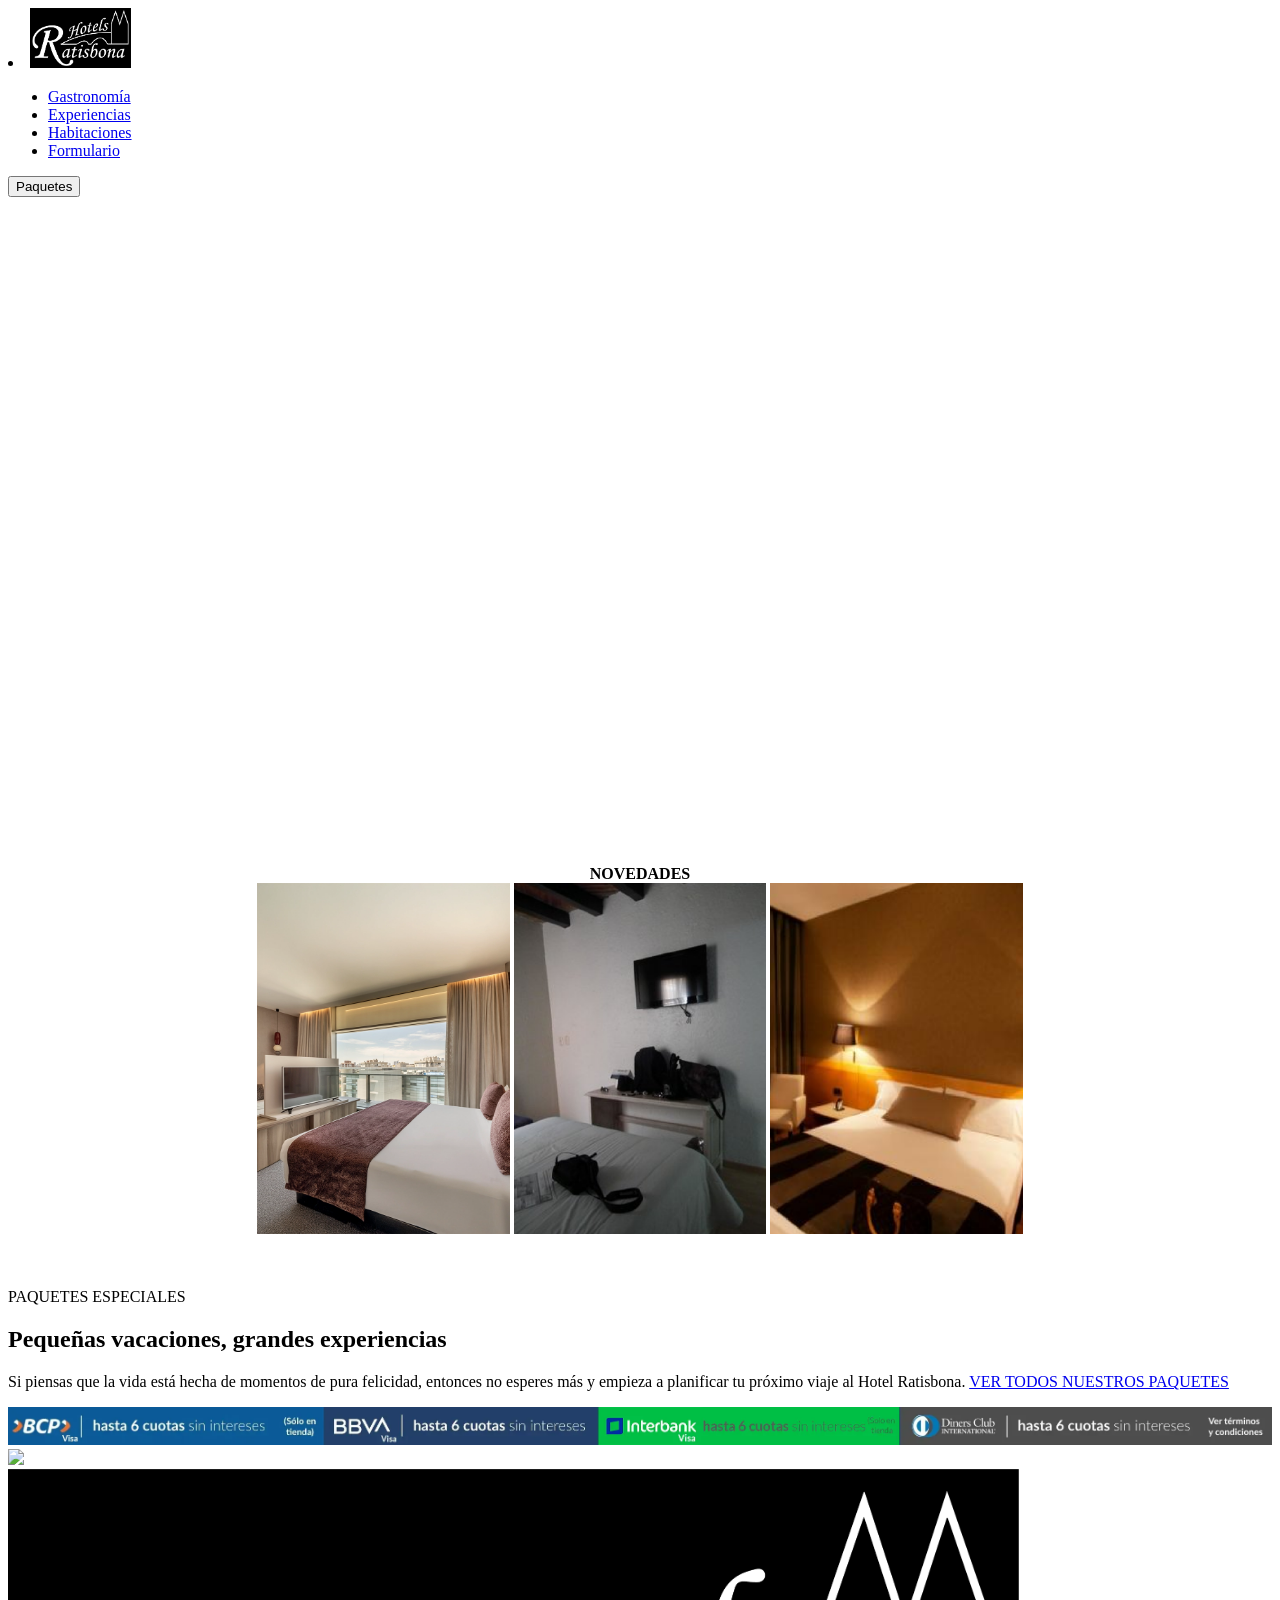
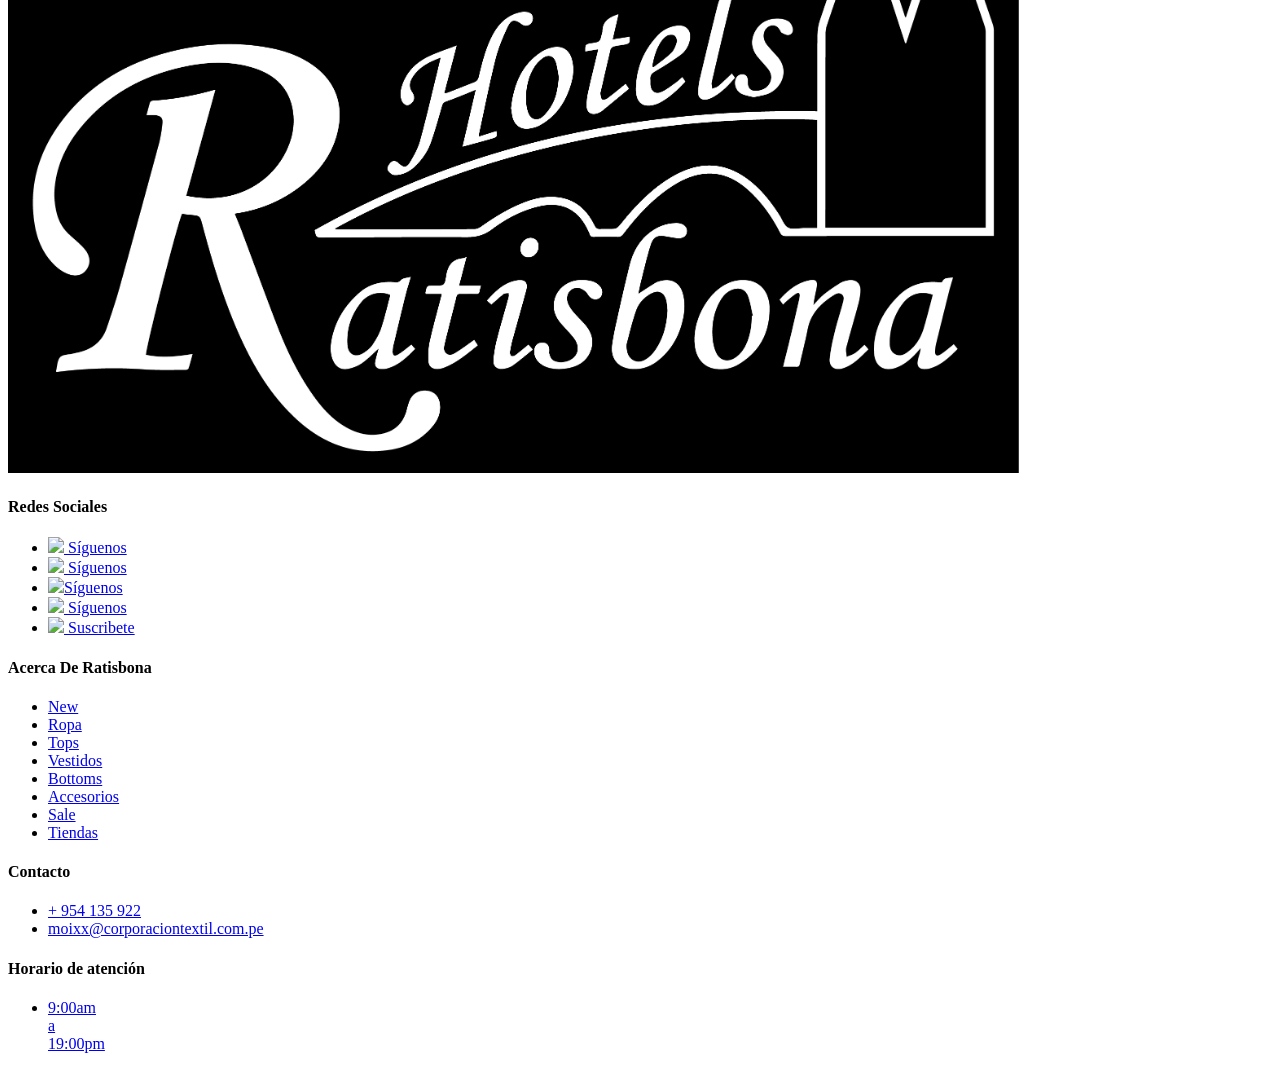
==== index.html @ 50c17d9e "Add files via upload" ====
<!DOCTYPE html>
<html lang="en">
<head>
    <meta charset="UTF-8">
    <meta name="viewport" content="width=device-width, initial-scale=1.0">
    <meta name="lenguage" content="spanish">
    <meta name="copyright" content="Hotel ratisbona">
    <meta name="authot" content="Hugo Delgado">
    <meta name="author" content="Hugo Delgado">
    <meta name="audience" content="all">
    <meta name="description" content="Descripción longitud 150 y 160">
    <meta name="keywords" content="tres palabras clave">
    <meta name="robots" content="index, all, follow">
    <meta name="category" content="categoria">
    <meta name="viewport" content="width=device, initial-maximum-scale=1">


    <title>HOTEL RATISBONA|Experiencias</title>
    <link rel="shortcut icon" href="IMG/icono.jpeg">
    <link rel="stylesheet" href="estilo-web-hotel.css">

    <link rel="stylesheet" href="css/estilo-paquetes-especiales.css">
    <link rel="stylesheet" href="css/footer estilo.css">
</head>

<body>
    <header class="header">
        <div class="logo">
            <li><a href="index.html"><img src="IMG/Logo2.png" width="8%">
        </div>
        <nav>
            <ul class="nav-links">
            <li><a href="gastronomia.html">Gastronomía</a></li>
             <li><a href="experiencias.html">Experiencias</a></li>
              <li><a href="habitaciones.html">Habitaciones</a></li>
                  <li><a href="formulario.html">Formulario</a></li>
              </ul>
        </nav>
       <a class="btn" href="paquetes.html"><button>Paquetes</button></a>
    </header>
    <p>
        <section>
            <video autoplay loop muted width="100%">
                <source src="videos/video-publicitario-hotel.mp4" type="video/mp4">
            </video>
        </section>
    <p>
<tr>
<CENTER><td><b>NOVEDADES</b></td></CENTER>
</tr>

<center>
<tr>
    <td colspan="2"><img src="IMG/CuartodeHotel01.webp" width="20%"></td>
<td colspan="2"><img src="IMG/CuartodeHotel22.png" width="20%"></td>
<td colspan="2"><img src="IMG/CuartodeHotel33.png" width="20%"></td>
      
</tr>
</center>
<p>
    <br>
    
</tr>
<section class="promo-section">
    <div>
    <span class="subtitle">PAQUETES ESPECIALES</span>
        <h1>Pequeñas vacaciones, grandes experiencias</h1>
        <p>
            Si piensas que la vida está hecha de momentos de pura
            felicidad, entonces no esperes más y empieza a planificar
            tu próximo viaje al Hotel Ratisbona.
            <a href="#" class="btn-cta">VER TODOS NUESTROS PAQUETES</a>
        </p>
    </div>
</section>
<center>
<tr>
   <td> <img src="IMG/cinta.webp" width="100%"></td>
</tr>
</center>

<tr>
    <img src="IMG/hotel fuera.jpeg" width="100%">
</tr>
 </div>
    <footer class="footer">
        <div class="container">
            <div class="footer-row">
                <div class="footer-link">
                    <img src="IMG/Logo2.png" width="80%">
                    
                </div>
                <div class="footer-link">
                    <h4>Redes Sociales</h4>
                    
                    <ul>
                        <li><a href="https://www.facebook.com/moixx.com.pe" target="_blank">
                        <img src="img/facebook.png" width="10%"> Síguenos</a></li>
                        <li><a href="https://www.instagram.com/moixx.com.pe/" target="_blank">
                            <img src="img/instagram.png" width="10%"> Síguenos</a></li>
                        <li><a href="https://www.tiktok.com/@moixx.com.pe" target="_blank">
                            <img src="IMG/tik tok.png" width="10%">Síguenos</a></li>
                        <li><a href="https://www.pinterest.es/moixx/_created/" target="_blank">
                            <img src="img/pinterest.png" width="10%"> Síguenos</a></li>
                        <li><a href="https://www.youtube.com/channel/UCZmwnuaC2Ud-Glkjnv6N2_w" target="_blank">
                            <img src="img/youtube.png" width="10%">  Suscribete</a></li>

                    </ul>
                </div>
                <div class="footer-link">
                    <h4>Acerca De Ratisbona</h4>
                    <ul>
                        <li><a href="https://moixx.com.pe/collections/nueva-coleccion">New</a></li>
                        <li><a href="https://moixx.com.pe/collections/nueva-coleccion-ropa">Ropa</a></li>
                        <li><a href="https://moixx.com.pe/collections/todo-tops">Tops</a></li>
                        <li><a href="https://moixx.com.pe/collections/vestidos-y-enterizos">Vestidos</a></li>
                        <li><a href="https://moixx.com.pe/collections/todo-bottoms">Bottoms</a></li>
                        <li><a href="https://moixx.com.pe/collections/nueva-coleccion-accesorios">Accesorios</a></li>
                        <li><a href="https://moixx.com.pe/collections/liquidacion">Sale</a></li>
                        <li><a href="https://moixx.com.pe/tools/locations">Tiendas</a></li>
                    </ul>
                </div>
                <div class="footer-link">
                    <h4>Contacto</h4>
                    <ul>
                        <li><a href="https://api.whatsapp.com/send?phone=51954135922">+ 954 135 922</a></li>
                        <li><a href="#">moixx@corporaciontextil.com.pe</a></li>
                    </ul>
                    <h4>Horario de atención</h4>
                    <ul>
                        <li><a href="#">9:00am <br>
                            a <br>
                            19:00pm</a></li>
                    </ul>
                </div>
            </div>
        </div>
    </footer>
</body>
</html>
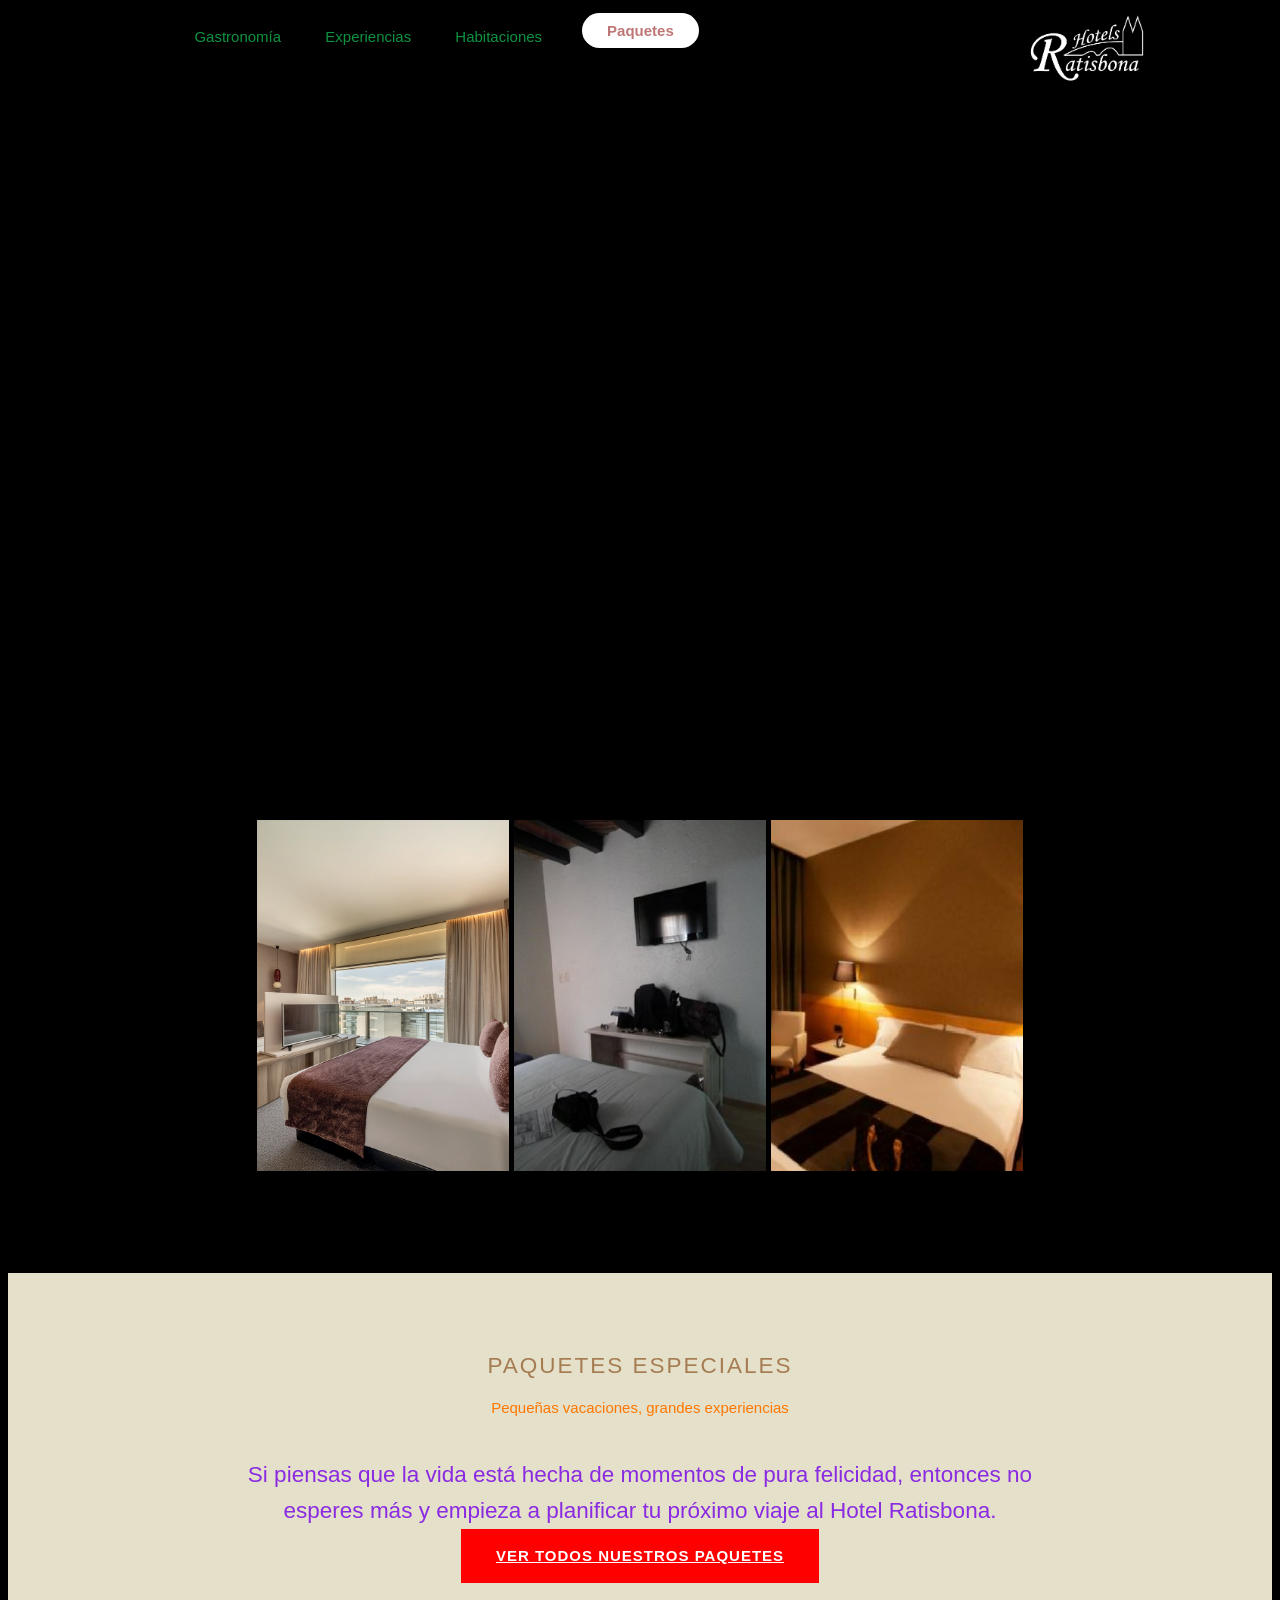
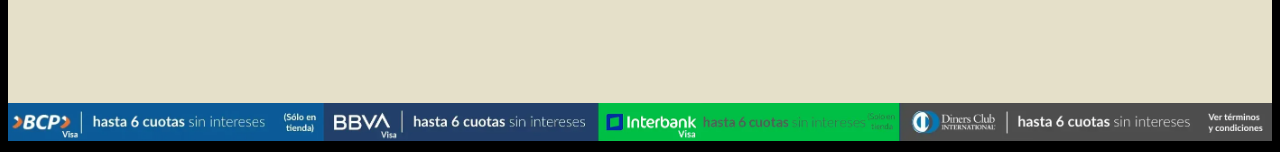
==== commit 76e47dcf: "Add files via upload" ====
--- a/index.html
+++ b/index.html
@@ -3,24 +3,11 @@
 <head>
     <meta charset="UTF-8">
     <meta name="viewport" content="width=device-width, initial-scale=1.0">
-    <meta name="lenguage" content="spanish">
-    <meta name="copyright" content="Hotel ratisbona">
-    <meta name="authot" content="Hugo Delgado">
-    <meta name="author" content="Hugo Delgado">
-    <meta name="audience" content="all">
-    <meta name="description" content="Descripción longitud 150 y 160">
-    <meta name="keywords" content="tres palabras clave">
-    <meta name="robots" content="index, all, follow">
-    <meta name="category" content="categoria">
-    <meta name="viewport" content="width=device, initial-maximum-scale=1">
-
-
     <title>HOTEL RATISBONA|Experiencias</title>
     <link rel="shortcut icon" href="IMG/icono.jpeg">
     <link rel="stylesheet" href="estilo-web-hotel.css">
 
     <link rel="stylesheet" href="css/estilo-paquetes-especiales.css">
-    <link rel="stylesheet" href="css/footer estilo.css">
 </head>
 
 <body>
@@ -33,7 +20,6 @@
             <li><a href="gastronomia.html">Gastronomía</a></li>
              <li><a href="experiencias.html">Experiencias</a></li>
               <li><a href="habitaciones.html">Habitaciones</a></li>
-                  <li><a href="formulario.html">Formulario</a></li>
               </ul>
         </nav>
        <a class="btn" href="paquetes.html"><button>Paquetes</button></a>
@@ -79,62 +65,5 @@
 </tr>
 </center>
 
-<tr>
-    <img src="IMG/hotel fuera.jpeg" width="100%">
-</tr>
- </div>
-    <footer class="footer">
-        <div class="container">
-            <div class="footer-row">
-                <div class="footer-link">
-                    <img src="IMG/Logo2.png" width="80%">
-                    
-                </div>
-                <div class="footer-link">
-                    <h4>Redes Sociales</h4>
-                    
-                    <ul>
-                        <li><a href="https://www.facebook.com/moixx.com.pe" target="_blank">
-                        <img src="img/facebook.png" width="10%"> Síguenos</a></li>
-                        <li><a href="https://www.instagram.com/moixx.com.pe/" target="_blank">
-                            <img src="img/instagram.png" width="10%"> Síguenos</a></li>
-                        <li><a href="https://www.tiktok.com/@moixx.com.pe" target="_blank">
-                            <img src="IMG/tik tok.png" width="10%">Síguenos</a></li>
-                        <li><a href="https://www.pinterest.es/moixx/_created/" target="_blank">
-                            <img src="img/pinterest.png" width="10%"> Síguenos</a></li>
-                        <li><a href="https://www.youtube.com/channel/UCZmwnuaC2Ud-Glkjnv6N2_w" target="_blank">
-                            <img src="img/youtube.png" width="10%">  Suscribete</a></li>
-
-                    </ul>
-                </div>
-                <div class="footer-link">
-                    <h4>Acerca De Ratisbona</h4>
-                    <ul>
-                        <li><a href="https://moixx.com.pe/collections/nueva-coleccion">New</a></li>
-                        <li><a href="https://moixx.com.pe/collections/nueva-coleccion-ropa">Ropa</a></li>
-                        <li><a href="https://moixx.com.pe/collections/todo-tops">Tops</a></li>
-                        <li><a href="https://moixx.com.pe/collections/vestidos-y-enterizos">Vestidos</a></li>
-                        <li><a href="https://moixx.com.pe/collections/todo-bottoms">Bottoms</a></li>
-                        <li><a href="https://moixx.com.pe/collections/nueva-coleccion-accesorios">Accesorios</a></li>
-                        <li><a href="https://moixx.com.pe/collections/liquidacion">Sale</a></li>
-                        <li><a href="https://moixx.com.pe/tools/locations">Tiendas</a></li>
-                    </ul>
-                </div>
-                <div class="footer-link">
-                    <h4>Contacto</h4>
-                    <ul>
-                        <li><a href="https://api.whatsapp.com/send?phone=51954135922">+ 954 135 922</a></li>
-                        <li><a href="#">moixx@corporaciontextil.com.pe</a></li>
-                    </ul>
-                    <h4>Horario de atención</h4>
-                    <ul>
-                        <li><a href="#">9:00am <br>
-                            a <br>
-                            19:00pm</a></li>
-                    </ul>
-                </div>
-            </div>
-        </div>
-    </footer>
 </body>
 </html>
--- a/estilo-web-hotel.css
+++ b/estilo-web-hotel.css
@@ -0,0 +1,80 @@
+@import url('https://fonts.googleapis.com/css2?family=Nunito:wght@400;800&display=swap');
+
+*{
+    box-sizing: border-box;
+    margin: 3;
+    padding: 3;
+    font-family: sans-serif;
+    font-size: 15px;
+}
+body{
+    background-color: black;
+}
+.header{
+    background-color: b;
+    display: flex;
+    justify-content: flex-end;
+    align-items: 85px;
+    padding: 5px 10%;
+}
+.header .logo{
+    height: 70px;
+    width: auto;
+    transition: all 0.3s;
+}
+.header .logo img:hover{
+    transform: scale(1.2);
+}
+.header .logo{
+    cursor: pointer;
+    order: 3;
+    margin-left: auto;
+}
+.header .logo img{
+    height: 70px;
+    width: auto;
+    transition: all 0,3s;
+}
+.header nav{
+    order: 1;    
+}
+.header .nav-links{
+    list-style: none;
+}
+.header .nav-links li{
+    display: inline-block;
+    padding: 0 20px;
+}
+.header .nav-links li:nth-child(1){
+    padding: 0 20px 0 0;   
+}
+.header .nav-links li:hover{
+    transform: scale(1.2);
+}
+.header .nav-links a{
+    font-size: 100%;
+    color: rgb(14, 147, 65);
+    text-decoration: none;
+}
+.header .nav-links li:hover{
+    color: rgb(150, 199, 77);
+}
+.header .btn{
+    order: 2;
+}
+.header .btn button{
+    margin-left: 20px;
+    font-weight: 700;
+    color: rgb(191, 118, 118);
+    padding: 9px 25px;
+    background: white;
+    border: none;
+    border-radius: 50px;
+    cursor: pointer;
+    transition: all 0.3s ease 0s;
+}
+.header .btn button:hover{
+    background: rgb(136, 30, 30);
+    color: rgb(186, 82, 170);
+    transform-box: scale(1.2);
+}
--- a/css/estilo-paquetes-especiales.css
+++ b/css/estilo-paquetes-especiales.css
@@ -0,0 +1,49 @@
+.promo-section{
+    background-color: #e5e0c9; /*color baige*/
+    padding: 80px 20px;
+    text-align: center;
+    display: flex;
+    justify-content: center;
+    align-items: center;
+}
+.content-wrapper{
+    max-width: 900px;
+}
+.subtitle{
+    display: block;
+    color: #a67c52; /*color café*/
+    letter-spacing: 2px;
+    font-size: 1.5rem;
+    margin-bottom: 20px;
+    font-weight: 400;
+}
+h1{
+    color: rgb(255, 119, 0);
+    font-size: 1rem;
+    font-weight: 400;
+    margin-bottom: 40px;
+    line-height: 1.2;
+}
+p{
+    color: blueviolet;
+    font-size: 1.5rem;
+    line-height: 1.6;
+    margin-bottom: 40px;
+    max-width: 850px;
+    margin-left: auto;
+    margin-right: auto;
+
+}
+.btn-cta{
+    display: inline-block;
+    background-color: red;
+    color: white;
+    padding: 15px 35px;
+    font-weight: 600;
+    letter-spacing: 1px;
+    transition: background-color 0.3 ease;
+}
+.btn-cta:hover{
+    background-color: black;
+    
+}
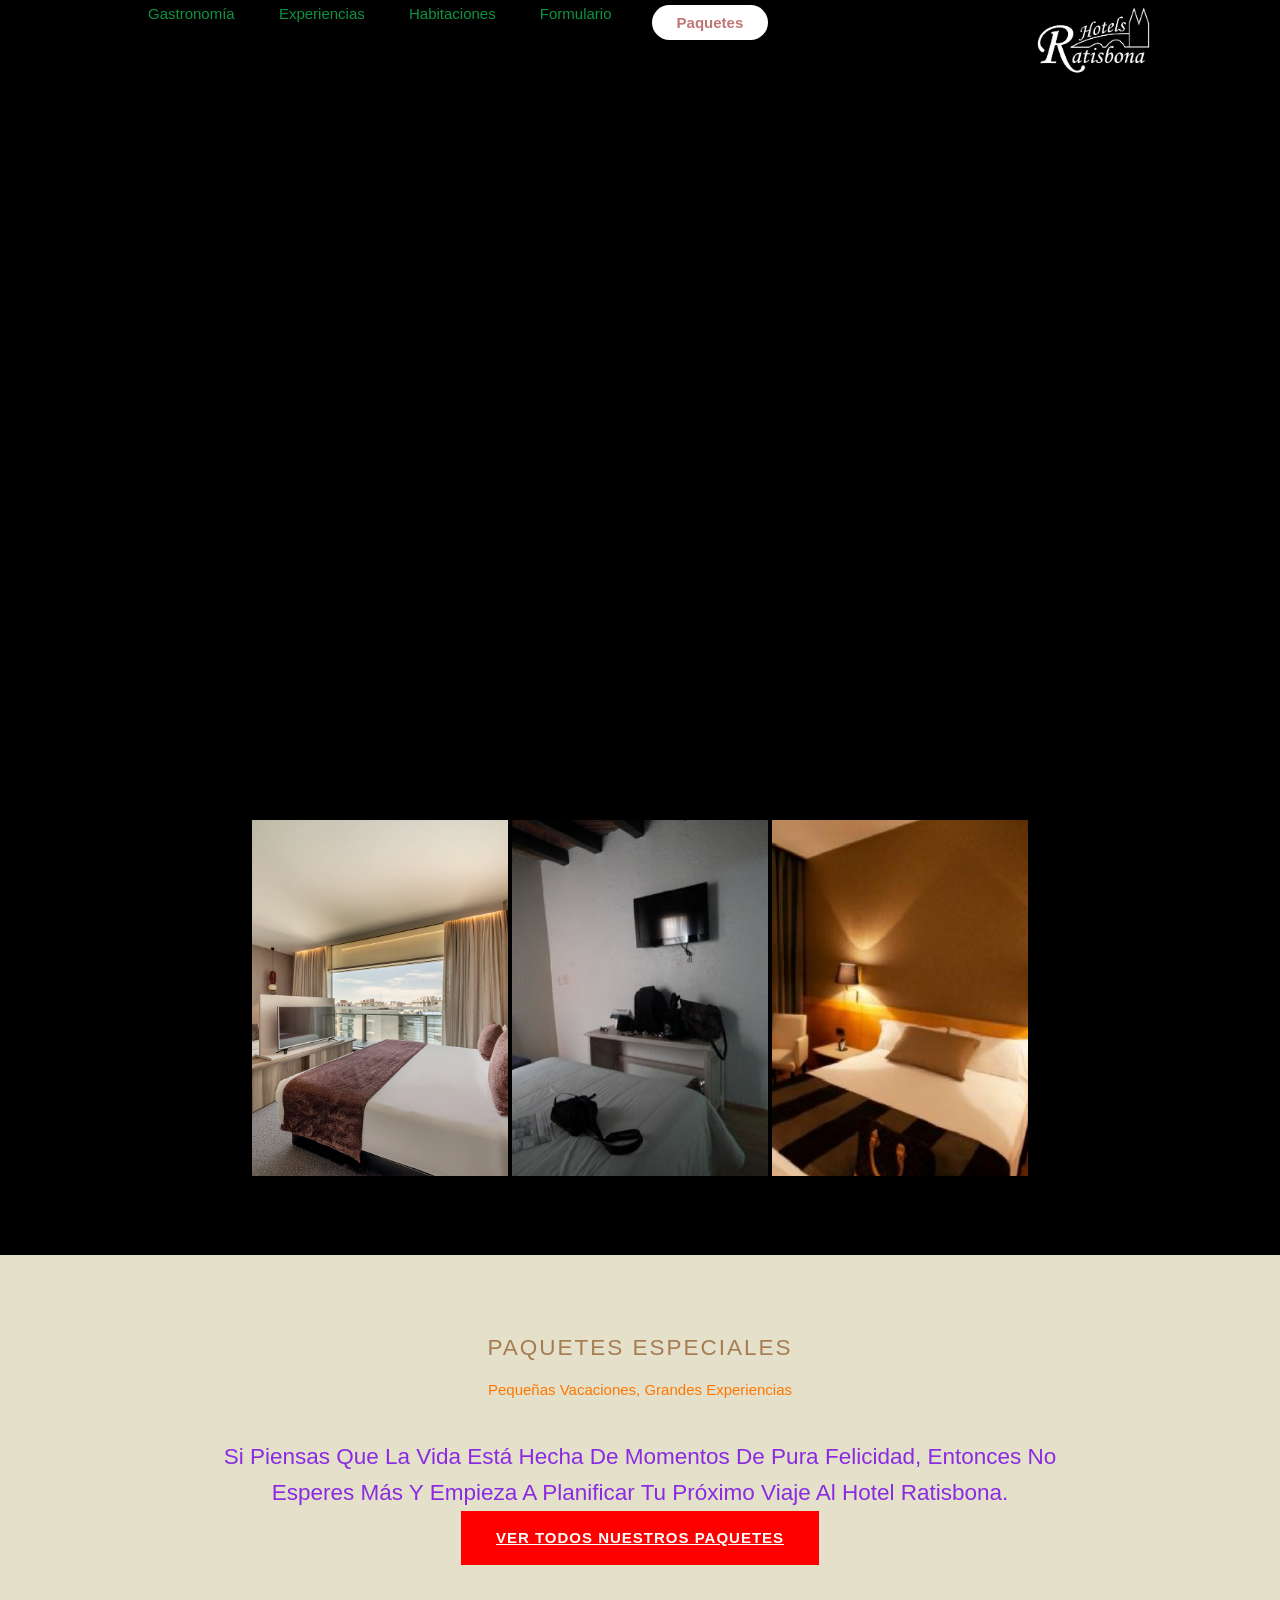
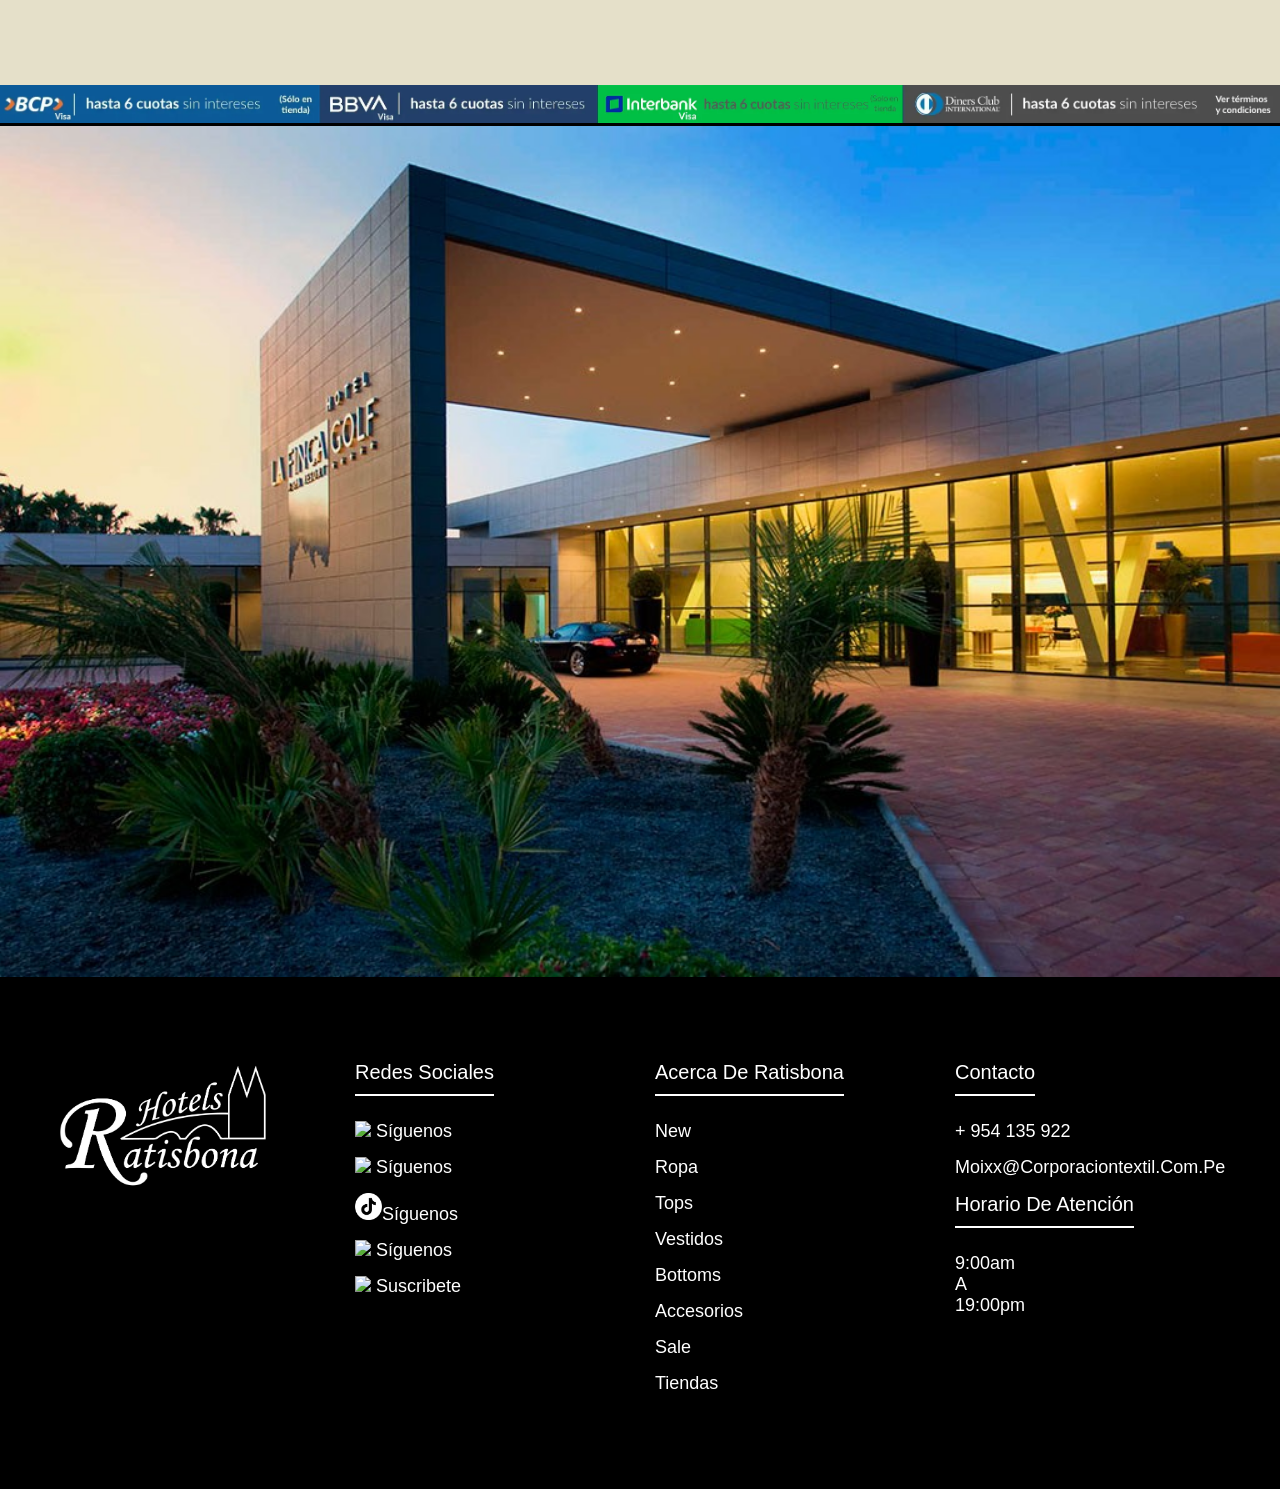
==== commit c71fa4a6: "Add files via upload" ====
--- a/index.html
+++ b/index.html
@@ -3,11 +3,24 @@
 <head>
     <meta charset="UTF-8">
     <meta name="viewport" content="width=device-width, initial-scale=1.0">
+    <meta name="lenguage" content="spanish">
+    <meta name="copyright" content="Hotel ratisbona">
+    <meta name="authot" content="Hugo Delgado">
+    <meta name="author" content="Hugo Delgado">
+    <meta name="audience" content="all">
+    <meta name="description" content="Descripción longitud 150 y 160">
+    <meta name="keywords" content="tres palabras clave">
+    <meta name="robots" content="index, all, follow">
+    <meta name="category" content="categoria">
+    <meta name="viewport" content="width=device, initial-maximum-scale=1">
+
+
     <title>HOTEL RATISBONA|Experiencias</title>
     <link rel="shortcut icon" href="IMG/icono.jpeg">
     <link rel="stylesheet" href="estilo-web-hotel.css">
 
     <link rel="stylesheet" href="css/estilo-paquetes-especiales.css">
+    <link rel="stylesheet" href="css/footer estilo.css">
 </head>
 
 <body>
@@ -20,6 +33,7 @@
             <li><a href="gastronomia.html">Gastronomía</a></li>
              <li><a href="experiencias.html">Experiencias</a></li>
               <li><a href="habitaciones.html">Habitaciones</a></li>
+                  <li><a href="formulario.html">Formulario</a></li>
               </ul>
         </nav>
        <a class="btn" href="paquetes.html"><button>Paquetes</button></a>
@@ -65,5 +79,62 @@
 </tr>
 </center>
 
+<tr>
+    <img src="IMG/hotel fuera.jpeg" width="100%">
+</tr>
+ </div>
+    <footer class="footer">
+        <div class="container">
+            <div class="footer-row">
+                <div class="footer-link">
+                    <img src="IMG/Logo2.png" width="80%">
+                    
+                </div>
+                <div class="footer-link">
+                    <h4>Redes Sociales</h4>
+                    
+                    <ul>
+                        <li><a href="https://www.facebook.com/moixx.com.pe" target="_blank">
+                        <img src="img/facebook.png" width="10%"> Síguenos</a></li>
+                        <li><a href="https://www.instagram.com/moixx.com.pe/" target="_blank">
+                            <img src="img/instagram.png" width="10%"> Síguenos</a></li>
+                        <li><a href="https://www.tiktok.com/@moixx.com.pe" target="_blank">
+                            <img src="IMG/tik tok.png" width="10%">Síguenos</a></li>
+                        <li><a href="https://www.pinterest.es/moixx/_created/" target="_blank">
+                            <img src="img/pinterest.png" width="10%"> Síguenos</a></li>
+                        <li><a href="https://www.youtube.com/channel/UCZmwnuaC2Ud-Glkjnv6N2_w" target="_blank">
+                            <img src="img/youtube.png" width="10%">  Suscribete</a></li>
+
+                    </ul>
+                </div>
+                <div class="footer-link">
+                    <h4>Acerca De Ratisbona</h4>
+                    <ul>
+                        <li><a href="https://moixx.com.pe/collections/nueva-coleccion">New</a></li>
+                        <li><a href="https://moixx.com.pe/collections/nueva-coleccion-ropa">Ropa</a></li>
+                        <li><a href="https://moixx.com.pe/collections/todo-tops">Tops</a></li>
+                        <li><a href="https://moixx.com.pe/collections/vestidos-y-enterizos">Vestidos</a></li>
+                        <li><a href="https://moixx.com.pe/collections/todo-bottoms">Bottoms</a></li>
+                        <li><a href="https://moixx.com.pe/collections/nueva-coleccion-accesorios">Accesorios</a></li>
+                        <li><a href="https://moixx.com.pe/collections/liquidacion">Sale</a></li>
+                        <li><a href="https://moixx.com.pe/tools/locations">Tiendas</a></li>
+                    </ul>
+                </div>
+                <div class="footer-link">
+                    <h4>Contacto</h4>
+                    <ul>
+                        <li><a href="https://api.whatsapp.com/send?phone=51954135922">+ 954 135 922</a></li>
+                        <li><a href="#">moixx@corporaciontextil.com.pe</a></li>
+                    </ul>
+                    <h4>Horario de atención</h4>
+                    <ul>
+                        <li><a href="#">9:00am <br>
+                            a <br>
+                            19:00pm</a></li>
+                    </ul>
+                </div>
+            </div>
+        </div>
+    </footer>
 </body>
 </html>
--- a/estilo-web-hotel.css
+++ b/estilo-web-hotel.css
@@ -77,4 +77,8 @@
     background: rgb(136, 30, 30);
     color: rgb(186, 82, 170);
     transform-box: scale(1.2);
-}+}
+.footer-link{
+    width: 25%;
+    padding: 0 15px;
+}
--- a/css/footer estilo.css
+++ b/css/footer estilo.css
@@ -0,0 +1,56 @@
+*{
+    margin: 0;
+    padding: 0;
+    box-sizing: border-box;
+    list-style: none;
+}
+body{
+    font-family: Georgia, 'Times New Roman', Times, serif;
+    text-transform: capitalize;
+}
+.container{
+    max-width: 1200px;
+    margin: 0 auto;
+}
+.footer{
+    background-color: rgb(0, 0, 0);
+    padding: 80px 0;
+}
+.footer-row{
+    display: flex;
+    flex-wrap: wrap;
+}
+.footer-link{
+    width: 25%;
+    padding: 0 15px;
+}
+.footer-link h4{
+    font-size: 20px;
+    color: white;
+    margin-bottom: 25px;
+    font-weight: 500;
+    border-bottom: 2px solid rgb(255, 255, 255);
+    padding-bottom: 10px;
+    display: inline-block;
+}
+.footer-link ul li a{
+    font-size: 18px;
+    text-decoration: none;
+    color: rgb(255, 255, 255);
+    display: block;
+    margin-bottom: 15px;
+    transition: all .3s ease;
+}
+.footer-link ul li a:hover{
+    color: rgb(184, 183, 183);
+    padding-left: 6px;
+}
+@media (max-width:991px){
+    .footer-row{
+        text-align: center;
+    }
+    .footer-link{
+        width: 100%;
+        margin-bottom: 30px;
+    }
+}
